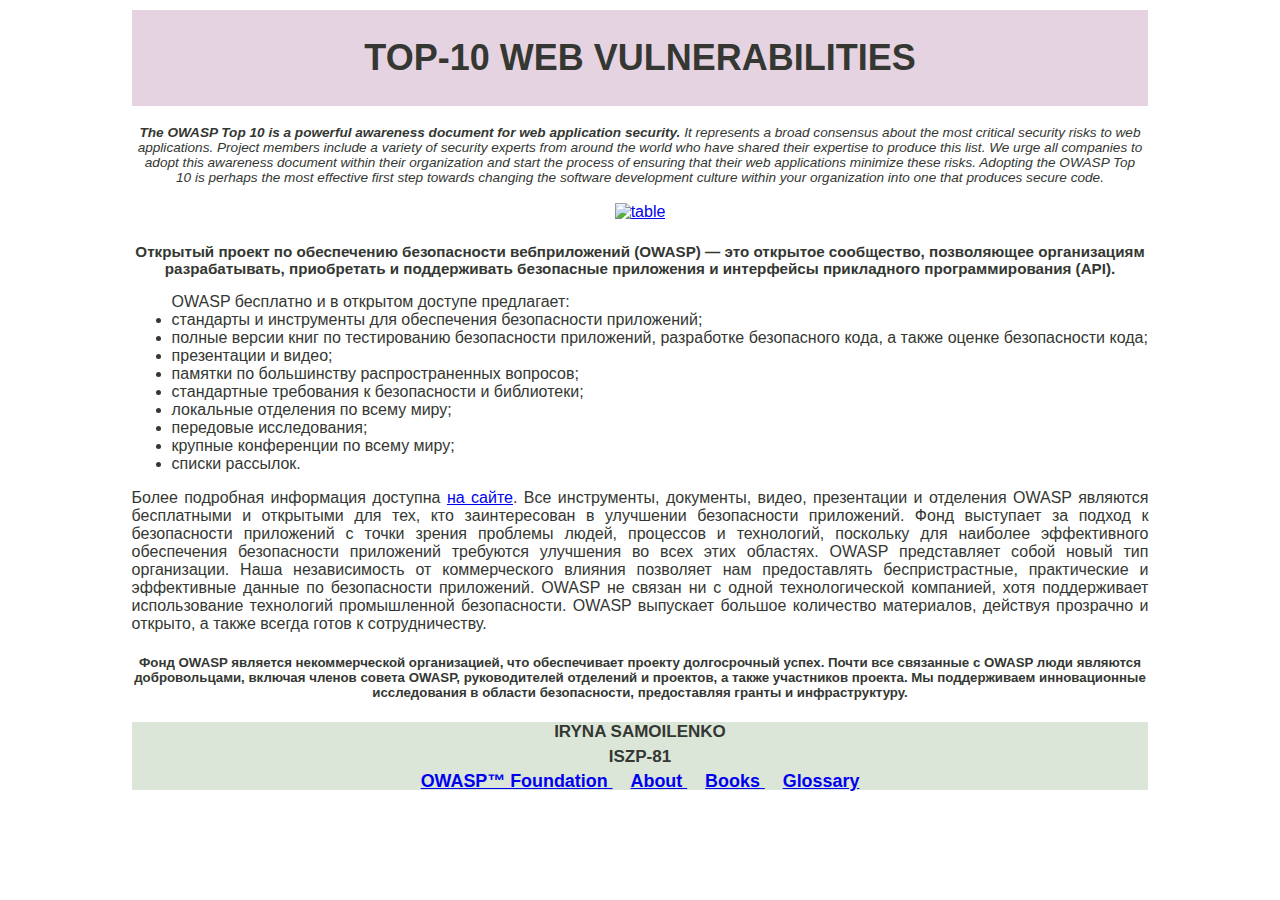
==== lab1.html @ 0ba15bc6 "done" ====
<!DOCTYPE HTML PUBLIC "-//W3C//DTD HTML 4.01 Transitional//EN"
        "http://www.w3.org/TR/html4/loose.dtd">
<html>
<head>
    <meta charset="UTF-8">
    <title>OWASP TOP-10</title>
    <link href="css/style1.css" rel="stylesheet" type="text/css" media="all">
    <link rel="shortcut icon" href="favicon.ico" type="image/x-icon">
</head>
<div class="header">
    <h1>TOP-10 WEB VULNERABILITIES</h1>
</div>
<body>
    <div class="main">
        <p><b>The OWASP Top 10 is a powerful awareness document for web application security.</b>
            It represents a broad consensus about the most critical security risks to web applications.
            Project members include a variety of security experts from around the world who have shared their expertise to produce this list.
            We urge all companies to adopt this awareness document within their organization and start the process of ensuring that their web applications minimize these risks.
            Adopting the OWASP Top 10 is perhaps the most effective first step towards changing the software development culture within your organization into one that produces
            secure code.</p>
    </div>

    <div class="img-container">
        <a href="https://www.owasp.org/images/9/96/OWASP_Top_10-2017-ru.pdf"> <img src="img/table.png" alt="table"></a>
    </div>



    <div class="description">
        <p id="center"><b> Открытый проект по обеспечению безопасности вебприложений (OWASP) — это открытое сообщество,
            позволяющее организациям разрабатывать, приобретать и поддерживать безопасные приложения и интерфейсы
            прикладного программирования (API). </b></p>
           <ul> OWASP бесплатно и в открытом доступе предлагает:
               <li> стандарты и инструменты для обеспечения безопасности приложений; </li>
               <li>полные версии книг по тестированию безопасности приложений, разработке безопасного кода, а также оценке
                    безопасности кода;</li>
               <li>презентации и видео;</li>
               <li>памятки по большинству распространенных вопросов;</li>
               <li>стандартные требования к безопасности и библиотеки;</li>
               <li>локальные отделения по всему миру;</li>
               <li>передовые исследования;</li>
               <li>крупные конференции по всему миру;</li>
               <li>списки рассылок.</li>
           </ul>
            Более подробная информация доступна <a href="https://www.owasp.org">на сайте</a>.
            Все инструменты, документы, видео, презентации и отделения
            OWASP являются бесплатными и открытыми для тех, кто
            заинтересован в улучшении безопасности приложений.
            Фонд выступает за подход к безопасности приложений с точки
            зрения проблемы людей, процессов и технологий, поскольку для
            наиболее эффективного обеспечения безопасности приложений
            требуются улучшения во всех этих областях.
            OWASP представляет собой новый тип организации. Наша
            независимость от коммерческого влияния позволяет нам
            предоставлять беспристрастные, практические и эффективные
            данные по безопасности приложений.
            OWASP не связан ни с одной технологической компанией, хотя
            поддерживает использование технологий промышленной
            безопасности. OWASP выпускает большое количество
            материалов, действуя прозрачно и открыто, а также всегда готов к
            сотрудничеству.
        </p>
        <h5 id="center"> Фонд OWASP является некоммерческой организацией, что
            обеспечивает проекту долгосрочный успех. Почти все связанные с
            OWASP люди являются добровольцами, включая членов совета
            OWASP, руководителей отделений и проектов, а также участников
            проекта.
            Мы поддерживаем инновационные исследования в области
            безопасности, предоставляя гранты и инфраструктуру.</h5>
    </div>

    <div class="footer">
        <p>IRYNA SAMOILENKO</p>
        <p>ISZP-81</p>
        <div class="links-container">
            <span><a href="https://www.owasp.org/index.php/Main_Page"> OWASP™ Foundation </a></span>
            <span><a href="https://www.owasp.org/index.php/About_The_Open_Web_Application_Security_Project"> About </a></span>
            <span><a href="http://stores.lulu.com/owasp"> Books </a></span>
            <span><a href="https://www.owasp.org/index.php/Glossary"> Glossary </a></span>
        </div>
    </div>

</body>
</html>
---- css/style1.css ----
@charset "utf-8";
/* CSS Document */

body, html {
    text-align: justify;
    margin: 0% 5% 1% 5%;
}

body {
    width: auto;
    padding: 10px;
    font-family: -apple-system,BlinkMacSystemFont,"Segoe UI",Roboto,"Helvetica Neue",Arial,"Noto Sans",sans-serif,"Apple Color Emoji","Segoe UI Emoji","Segoe UI Symbol","Noto Color Emoji";
    color: #343732;

}

.header {
    padding: 3px;
    font-size: 18px;
    width: auto;
    height: auto;
    align-content: center;
    background-color: #e6d3e1;
    text-align: center;
}

.img-container {
    text-align: center;
    display: block;
}

.links-container span {
    display: inline;
    padding: .5em;
    line-height: 18px;
}

p {
    font-size: 0.95em;
}
.main p{
    margin: 15 20 30 15;
    padding: 5px;
    text-align: center;
    font-style: italic;
    font-size: 0.85em;
}

.footer {
    position: relative;
    width: 100%;
    background-color: #dbe6d9;
    text-align: center;
    font-weight: 600;
    font-size: 1.12em;
}

.footer p {
    margin: 0.3em;
}

.description {
    display: block;
    margin-block-start: 1.33em;
    margin-block-end: 1.33em;
}

#center {
    text-align: center;
}
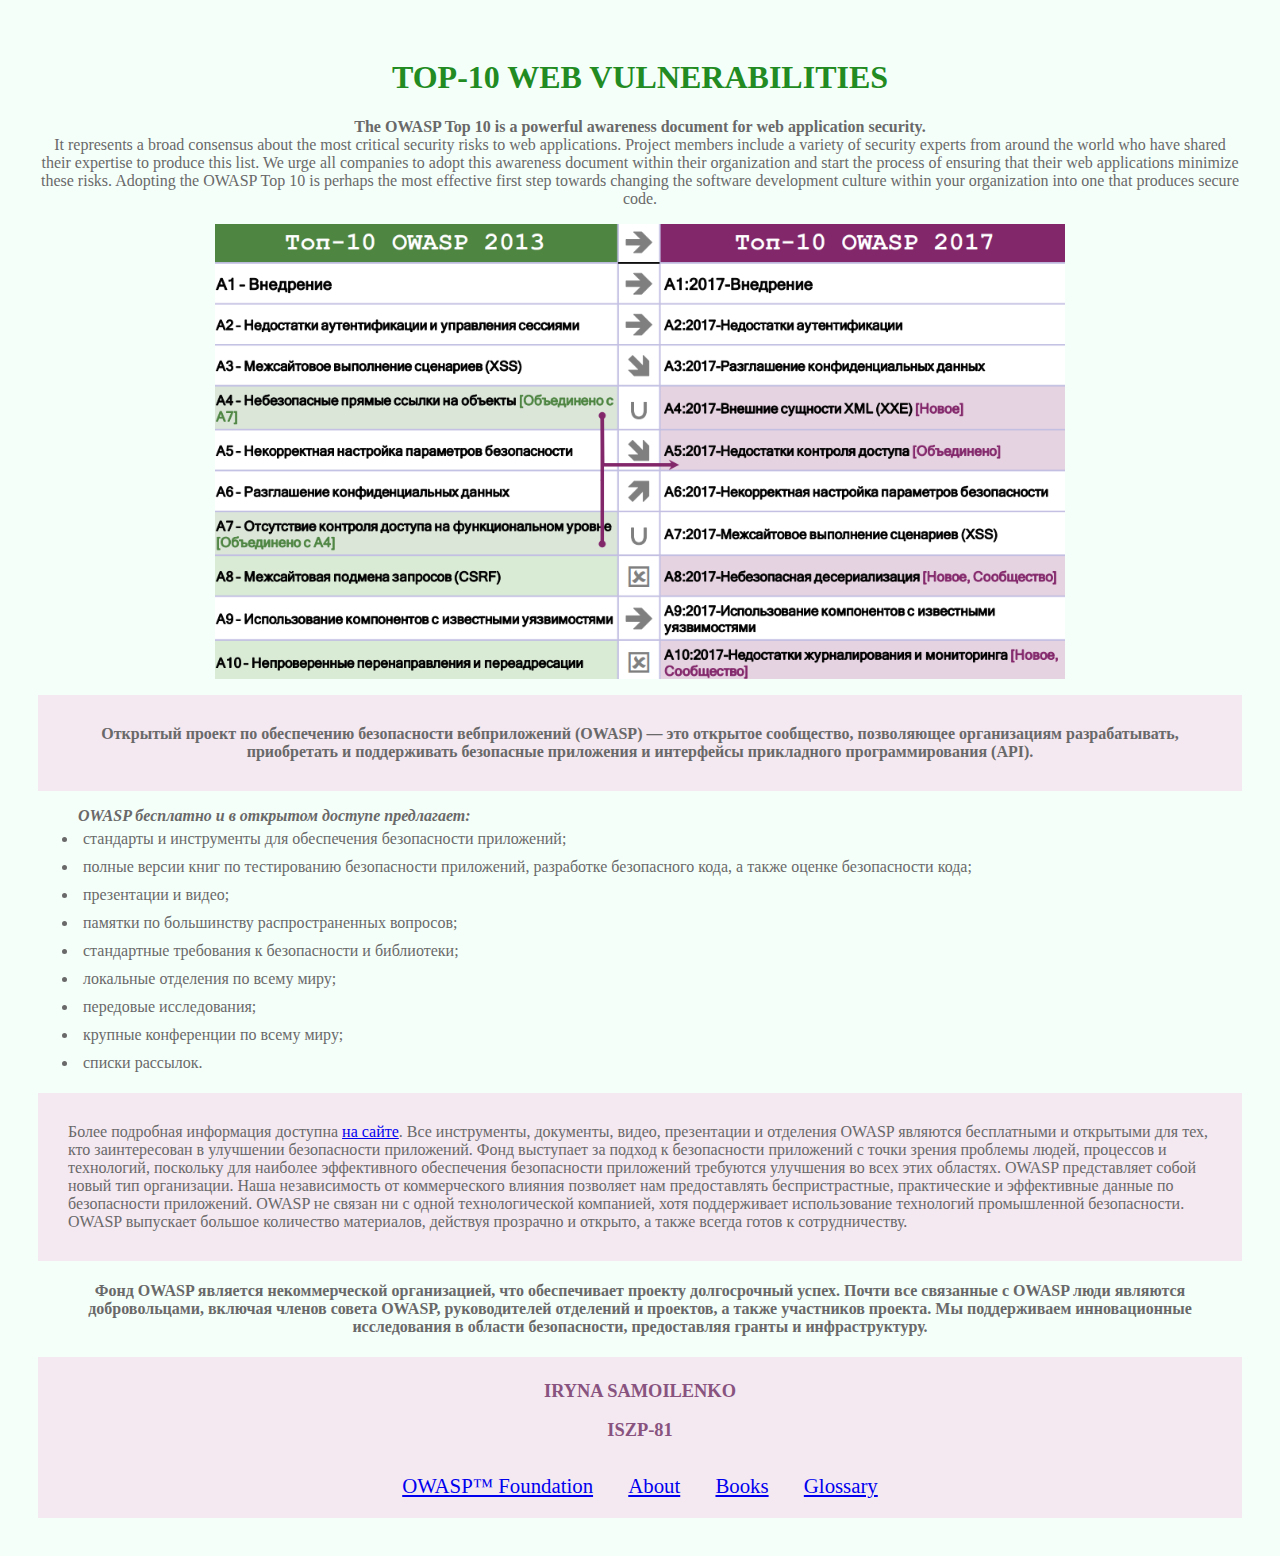
==== commit 6ae60f51: "done" ====
--- a/lab1.html
+++ b/lab1.html
@@ -4,15 +4,14 @@
 <head>
     <meta charset="UTF-8">
     <title>OWASP TOP-10</title>
-    <link href="css/style1.css" rel="stylesheet" type="text/css" media="all">
     <link rel="shortcut icon" href="favicon.ico" type="image/x-icon">
 </head>
-<div class="header">
+<div class="header" style="text-align:center;color:ForestGreen">
     <h1>TOP-10 WEB VULNERABILITIES</h1>
 </div>
-<body>
-    <div class="main">
-        <p><b>The OWASP Top 10 is a powerful awareness document for web application security.</b>
+<body style="font-family:verdana;padding:30px;background-color:MintCream;color:DimGray">
+    <div class="main" style="text-align:center;">
+        <p><b>The OWASP Top 10 is a powerful awareness document for web application security.</b><br>
             It represents a broad consensus about the most critical security risks to web applications.
             Project members include a variety of security experts from around the world who have shared their expertise to produce this list.
             We urge all companies to adopt this awareness document within their organization and start the process of ensuring that their web applications minimize these risks.
@@ -20,29 +19,28 @@
             secure code.</p>
     </div>
 
-    <div class="img-container">
-        <a href="https://www.owasp.org/images/9/96/OWASP_Top_10-2017-ru.pdf"> <img src="img/table.png" alt="table"></a>
+    <div class="img-container" style="text-align:center;">
+        <a href="https://www.owasp.org/images/9/96/OWASP_Top_10-2017-ru.pdf"><img src="img/table.png" alt="table" style="width:850px;"></a>
     </div>
 
+    <div class="description">
+        <p id="center" style="text-align:center;padding:30px;background-color:#f3e3efd4"><b> Открытый проект по обеспечению безопасности вебприложений (OWASP) — это открытое сообщество,
+            позволяющее организациям разрабатывать, приобретать и поддерживать безопасные приложения и интерфейсы
+            прикладного программирования (API).</b></p>
+        <ul><strong><em>OWASP бесплатно и в открытом доступе предлагает:</em></strong>
+               <li style="padding:5px;"> стандарты и инструменты для обеспечения безопасности приложений; </li>
+               <li style="padding:5px;">полные версии книг по тестированию безопасности приложений, разработке безопасного кода, а также оценке
+                    безопасности кода;</li>
+               <li style="padding:5px;">презентации и видео;</li>
+               <li style="padding:5px;">памятки по большинству распространенных вопросов;</li>
+               <li style="padding:5px;">стандартные требования к безопасности и библиотеки;</li>
+               <li style="padding:5px;">локальные отделения по всему миру;</li>
+               <li style="padding:5px;">передовые исследования;</li>
+               <li style="padding:5px;">крупные конференции по всему миру;</li>
+               <li style="padding:5px;">списки рассылок.</li>
+           </ul>
 
-
-    <div class="description">
-        <p id="center"><b> Открытый проект по обеспечению безопасности вебприложений (OWASP) — это открытое сообщество,
-            позволяющее организациям разрабатывать, приобретать и поддерживать безопасные приложения и интерфейсы
-            прикладного программирования (API). </b></p>
-           <ul> OWASP бесплатно и в открытом доступе предлагает:
-               <li> стандарты и инструменты для обеспечения безопасности приложений; </li>
-               <li>полные версии книг по тестированию безопасности приложений, разработке безопасного кода, а также оценке
-                    безопасности кода;</li>
-               <li>презентации и видео;</li>
-               <li>памятки по большинству распространенных вопросов;</li>
-               <li>стандартные требования к безопасности и библиотеки;</li>
-               <li>локальные отделения по всему миру;</li>
-               <li>передовые исследования;</li>
-               <li>крупные конференции по всему миру;</li>
-               <li>списки рассылок.</li>
-           </ul>
-            Более подробная информация доступна <a href="https://www.owasp.org">на сайте</a>.
+        <p style="background-color:#f3e3efd4;padding:30px;">Более подробная информация доступна <a href="https://www.owasp.org">на сайте</a>.
             Все инструменты, документы, видео, презентации и отделения
             OWASP являются бесплатными и открытыми для тех, кто
             заинтересован в улучшении безопасности приложений.
@@ -60,23 +58,27 @@
             материалов, действуя прозрачно и открыто, а также всегда готов к
             сотрудничеству.
         </p>
-        <h5 id="center"> Фонд OWASP является некоммерческой организацией, что
+        <h4 style="text-align:center;"> Фонд OWASP является некоммерческой организацией, что
             обеспечивает проекту долгосрочный успех. Почти все связанные с
             OWASP люди являются добровольцами, включая членов совета
             OWASP, руководителей отделений и проектов, а также участников
             проекта.
             Мы поддерживаем инновационные исследования в области
-            безопасности, предоставляя гранты и инфраструктуру.</h5>
+            безопасности, предоставляя гранты и инфраструктуру.</h4>
     </div>
 
-    <div class="footer">
-        <p>IRYNA SAMOILENKO</p>
-        <p>ISZP-81</p>
-        <div class="links-container">
-            <span><a href="https://www.owasp.org/index.php/Main_Page"> OWASP™ Foundation </a></span>
-            <span><a href="https://www.owasp.org/index.php/About_The_Open_Web_Application_Security_Project"> About </a></span>
-            <span><a href="http://stores.lulu.com/owasp"> Books </a></span>
-            <span><a href="https://www.owasp.org/index.php/Glossary"> Glossary </a></span>
+    <div class="footer" style="text-align:center;background-color:#f3e3efd4;padding:5px;max-width: 100%;">
+        <div style="color:#88537e;font-size:1.15rem;">
+            <b>
+                <p>IRYNA SAMOILENKO</p>
+                <p>ISZP-81</p>
+            </b>
+        </div>
+        <div class="links-container" style="font-size: 1.3em;margin:0px">
+            <p style="display:inline-block;padding:10px;margin:5px;"><a href="https://www.owasp.org/index.php/Main_Page"> OWASP™ Foundation </a></p>
+            <p style="display:inline-block;padding:10px;margin:5px;"><a href="https://www.owasp.org/index.php/About_The_Open_Web_Application_Security_Project"> About </a></p>
+            <p style="display:inline-block;padding:10px;margin:5px;"><a href="http://stores.lulu.com/owasp"> Books </a></p>
+            <p style="display:inline-block;padding:10px;margin:5px;"><a href="https://www.owasp.org/index.php/Glossary"> Glossary </a></p>
         </div>
     </div>
 
